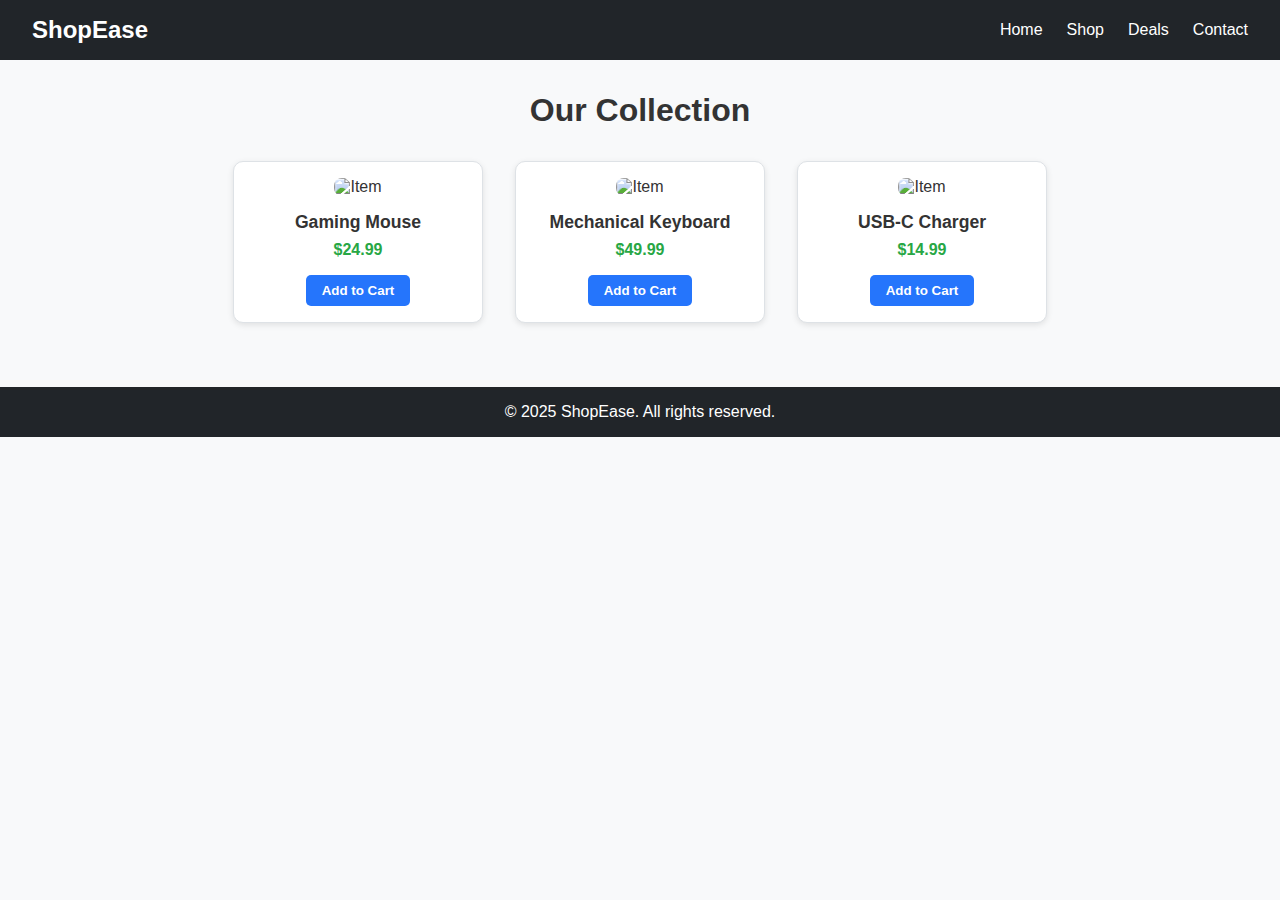
==== shop.html @ c0808554 "mpl lab" ====
<!DOCTYPE html>
<html lang="en">
    <head>
        <meta charset="UTF-8" />
        <meta name="viewport" content="width=device-width, initial-scale=1.0" />
        <title>Shop - ShopEase</title>
        <link rel="stylesheet" href="style.css" />
        <!-- Inside <head> tag -->
        <link rel="manifest" href="manifest.json" />
        <meta name="theme-color" content="#2575fc" />
        <link rel="apple-touch-icon" href="icons/icon-192.png" />

        <script>
            if ("serviceWorker" in navigator) {
                window.addEventListener("load", () => {
                    navigator.serviceWorker
                        .register("service-worker.js")
                        .then((reg) => console.log("Service Worker Registered"))
                        .catch((err) =>
                            console.log("SW Registration Failed", err)
                        );
                });
            }
        </script>
    </head>
    <body>
        <!-- Navbar -->
        <header>
            <nav class="navbar">
                <div class="logo">ShopEase</div>
                <ul class="nav-links">
                    <li><a href="index.html">Home</a></li>
                    <li><a href="shop.html">Shop</a></li>
                    <li><a href="deals.html">Deals</a></li>
                    <li><a href="contact.html">Contact</a></li>
                </ul>
            </nav>
        </header>

        <section class="products">
            <h2>Our Collection</h2>
            <div class="product-grid">
                <div class="product-card">
                    <img src="https://via.placeholder.com/200" alt="Item" />
                    <h3>Gaming Mouse</h3>
                    <p>$24.99</p>
                    <button>Add to Cart</button>
                </div>
                <div class="product-card">
                    <img src="https://via.placeholder.com/200" alt="Item" />
                    <h3>Mechanical Keyboard</h3>
                    <p>$49.99</p>
                    <button>Add to Cart</button>
                </div>
                <div class="product-card">
                    <img src="https://via.placeholder.com/200" alt="Item" />
                    <h3>USB-C Charger</h3>
                    <p>$14.99</p>
                    <button>Add to Cart</button>
                </div>
            </div>
        </section>

        <footer>
            <p>&copy; 2025 ShopEase. All rights reserved.</p>
        </footer>
    </body>
</html>
---- style.css ----
* {
    margin: 0;
    padding: 0;
    box-sizing: border-box;
    font-family: 'Segoe UI', sans-serif;
  }
  
  body {
    background-color: #f8f9fa;
    color: #333;
  }
  
  .navbar {
    display: flex;
    justify-content: space-between;
    align-items: center;
    background-color: #212529;
    padding: 1rem 2rem;
  }
  
  .logo {
    color: #fff;
    font-size: 1.5rem;
    font-weight: bold;
  }
  
  .nav-links {
    list-style: none;
    display: flex;
    gap: 1.5rem;
  }
  
  .nav-links a {
    color: #fff;
    text-decoration: none;
    font-weight: 500;
  }
  
  .hero {
    background: linear-gradient(to right, #6a11cb, #2575fc);
    color: white;
    padding: 4rem 2rem;
    text-align: center;
  }
  
  .hero h1 {
    font-size: 3rem;
    margin-bottom: 1rem;
  }
  
  .hero p {
    font-size: 1.2rem;
    margin-bottom: 1.5rem;
  }
  
  .btn {
    background-color: #fff;
    color: #2575fc;
    padding: 0.75rem 1.5rem;
    text-decoration: none;
    font-weight: bold;
    border-radius: 5px;
    transition: background-color 0.3s;
  }
  
  .btn:hover {
    background-color: #e2e6ea;
  }
  
  .products {
    padding: 2rem;
    text-align: center;
  }
  
  .products h2 {
    font-size: 2rem;
    margin-bottom: 2rem;
  }
  
  .product-grid {
    display: flex;
    flex-wrap: wrap;
    justify-content: center;
    gap: 2rem;
  }
  
  .product-card {
    background-color: #fff;
    border: 1px solid #dee2e6;
    border-radius: 10px;
    padding: 1rem;
    width: 250px;
    box-shadow: 0 2px 6px rgba(0,0,0,0.1);
  }
  
  .product-card img {
    max-width: 100%;
    border-radius: 8px;
    margin-bottom: 1rem;
  }
  
  .product-card h3 {
    margin-bottom: 0.5rem;
    font-size: 1.1rem;
  }
  
  .product-card p {
    color: #28a745;
    font-weight: bold;
    margin-bottom: 1rem;
  }
  
  .product-card button {
    background-color: #2575fc;
    color: #fff;
    border: none;
    padding: 0.5rem 1rem;
    border-radius: 5px;
    cursor: pointer;
    font-weight: 600;
  }
  
  .product-card button:hover {
    background-color: #1a5edb;
  }
  
  footer {
    background-color: #212529;
    color: #fff;
    text-align: center;
    padding: 1rem 0;
    margin-top: 2rem;
  }
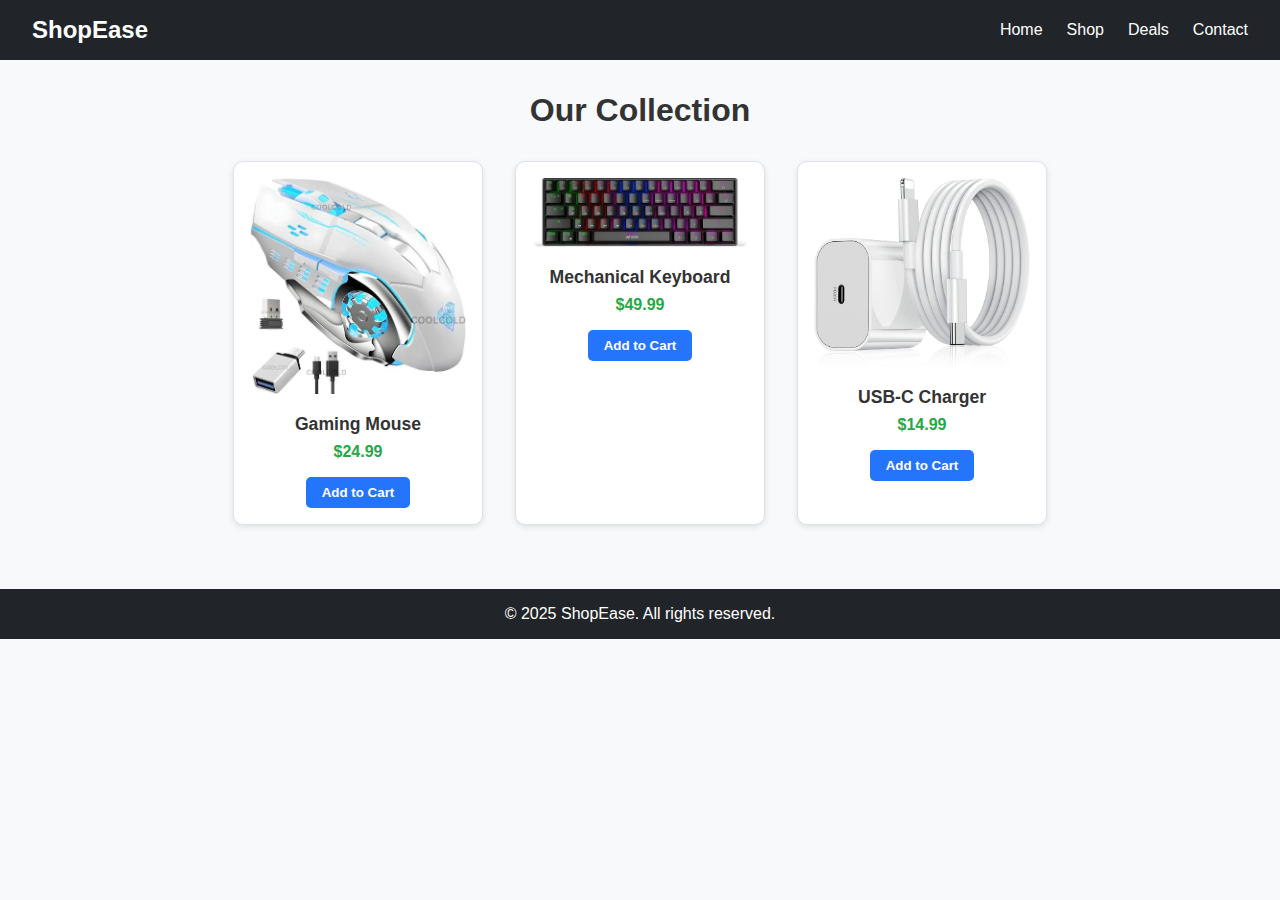
==== commit 8a59b402: "images" ====
--- a/shop.html
+++ b/shop.html
@@ -41,19 +41,19 @@
             <h2>Our Collection</h2>
             <div class="product-grid">
                 <div class="product-card">
-                    <img src="https://via.placeholder.com/200" alt="Item" />
+                    <img src="./mouse.webp" alt="Item" />
                     <h3>Gaming Mouse</h3>
                     <p>$24.99</p>
                     <button>Add to Cart</button>
                 </div>
                 <div class="product-card">
-                    <img src="https://via.placeholder.com/200" alt="Item" />
+                    <img src="./keyboard.webp" alt="Item" />
                     <h3>Mechanical Keyboard</h3>
                     <p>$49.99</p>
                     <button>Add to Cart</button>
                 </div>
                 <div class="product-card">
-                    <img src="https://via.placeholder.com/200" alt="Item" />
+                    <img src="./c-type.jpg" alt="Item" />
                     <h3>USB-C Charger</h3>
                     <p>$14.99</p>
                     <button>Add to Cart</button>
